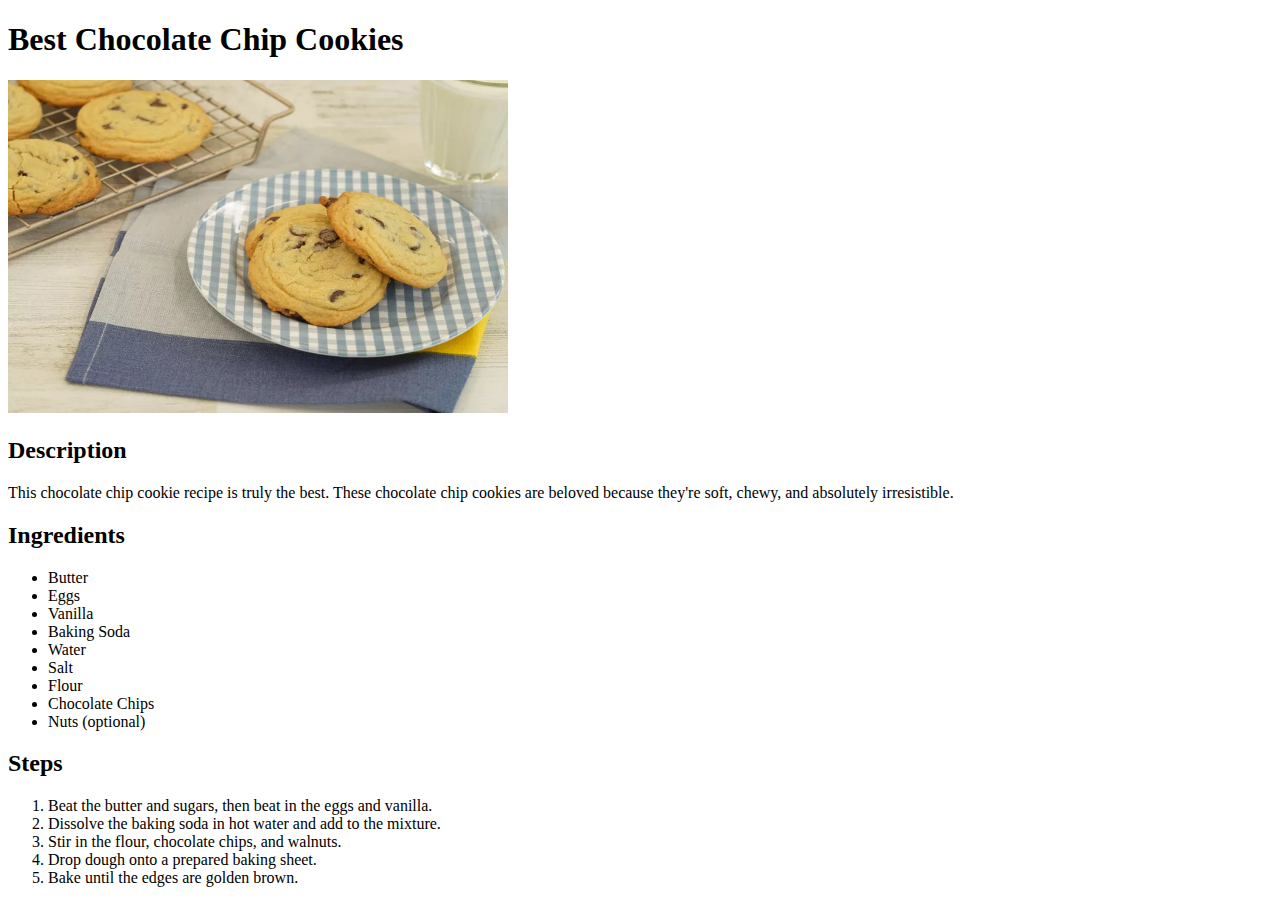
==== recipes/cookies.html @ 772672f0 "Add content to cookies.html" ====
<!DOCTYPE html>
<html lang="en">
<head>
    <meta charset="UTF-8">
    <meta name="viewport" content="width=device-width, initial-scale=1.0">
    <title>Cookies Recipe</title>
</head>
<body>
    <h1>Best Chocolate Chip Cookies</h1>
    <img src="../images/cookies.jpg" alt="pancake" height="333" width="500">
    <h2>Description</h2>
    <p>This chocolate chip cookie recipe is truly the best. These chocolate chip cookies are beloved because they're soft, chewy, and absolutely irresistible.</p>
    <h2>Ingredients</h2>
    <ul>
        <li>Butter</li>
        <li>Eggs</li>
        <li>Vanilla</li>
        <li>Baking Soda</li>
        <li>Water</li>
        <li>Salt</li>
        <li>Flour</li>
        <li>Chocolate Chips</li>
        <li>Nuts (optional)</li>
    </ul>
    <h2>Steps</h2>
    <ol>
        <li>Beat the butter and sugars, then beat in the eggs and vanilla.</li>
        <li>Dissolve the baking soda in hot water and add to the mixture.</li>
        <li>Stir in the flour, chocolate chips, and walnuts.</li>
        <li>Drop dough onto a prepared baking sheet.</li>
        <li>Bake until the edges are golden brown.</li>
    </ol>
</body>
</html>
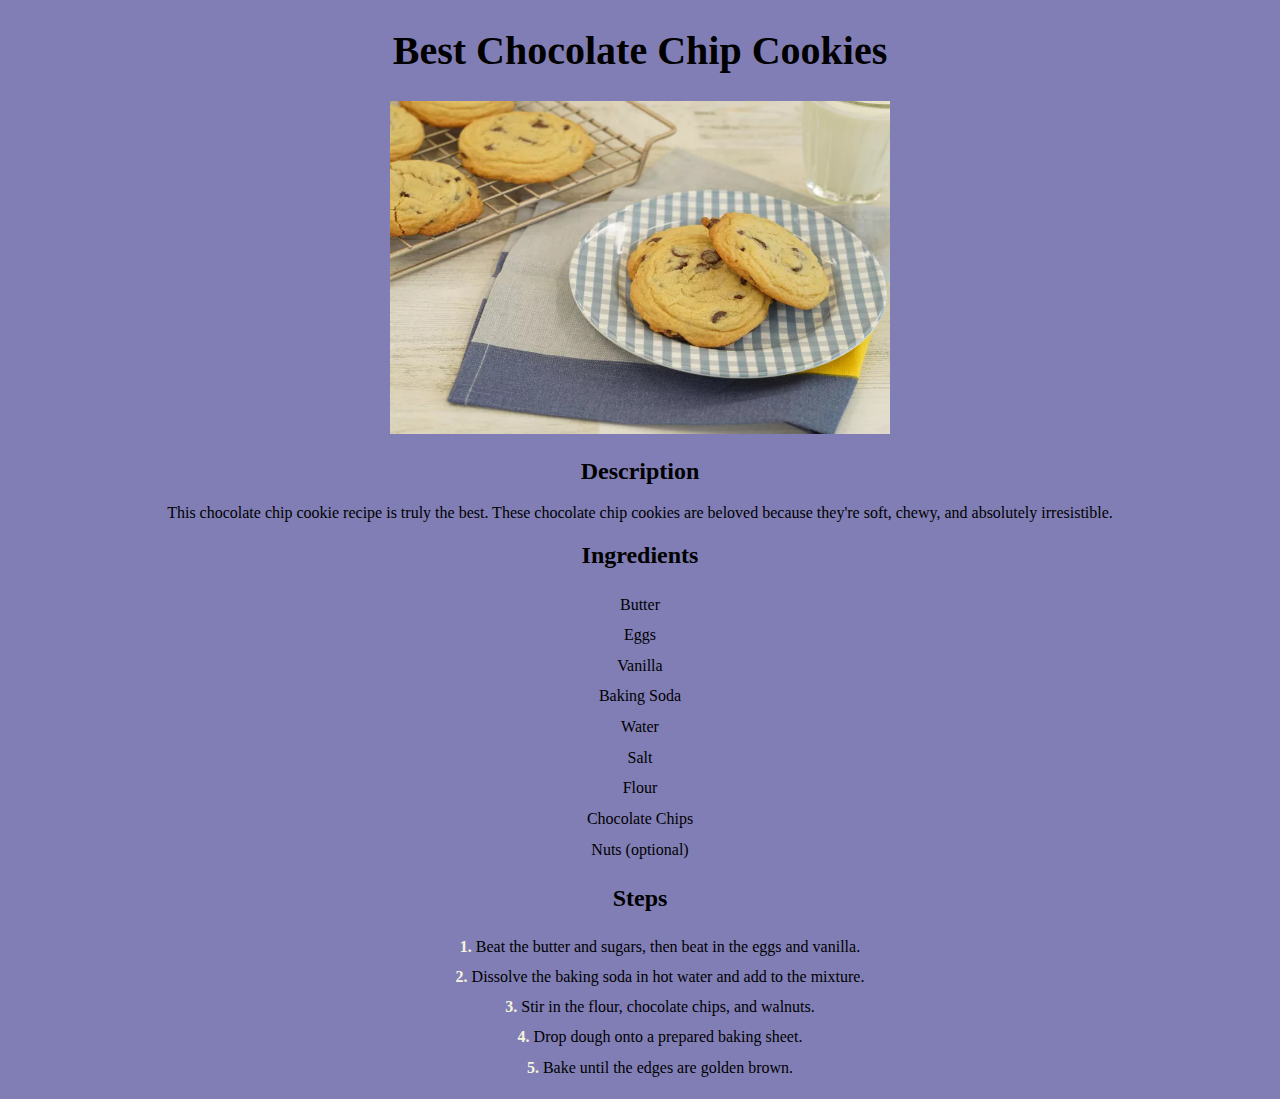
==== commit 8e194cbf: "Add lotta changes" ====
--- a/recipes/cookies.html
+++ b/recipes/cookies.html
@@ -3,11 +3,12 @@
 <head>
     <meta charset="UTF-8">
     <meta name="viewport" content="width=device-width, initial-scale=1.0">
+    <link rel="stylesheet" href="../style.css">
     <title>Cookies Recipe</title>
 </head>
 <body>
-    <h1>Best Chocolate Chip Cookies</h1>
-    <img src="../images/cookies.jpg" alt="pancake" height="333" width="500">
+    <h1 class="heading">Best Chocolate Chip Cookies</h1>
+    <img src="../images/cookies.jpg" alt="cookies" height="333" width="500">
     <h2>Description</h2>
     <p>This chocolate chip cookie recipe is truly the best. These chocolate chip cookies are beloved because they're soft, chewy, and absolutely irresistible.</p>
     <h2>Ingredients</h2>
@@ -23,12 +24,14 @@
         <li>Nuts (optional)</li>
     </ul>
     <h2>Steps</h2>
-    <ol>
-        <li>Beat the butter and sugars, then beat in the eggs and vanilla.</li>
-        <li>Dissolve the baking soda in hot water and add to the mixture.</li>
-        <li>Stir in the flour, chocolate chips, and walnuts.</li>
-        <li>Drop dough onto a prepared baking sheet.</li>
-        <li>Bake until the edges are golden brown.</li>
-    </ol>
+    <div class="ordered-list">
+        <ol>
+            <li>Beat the butter and sugars, then beat in the eggs and vanilla.</li>
+            <li>Dissolve the baking soda in hot water and add to the mixture.</li>
+            <li>Stir in the flour, chocolate chips, and walnuts.</li>
+            <li>Drop dough onto a prepared baking sheet.</li>
+            <li>Bake until the edges are golden brown.</li>
+        </ol>
+    </div>
 </body>
 </html>--- a/style.css
+++ b/style.css
@@ -0,0 +1,41 @@
+* {
+    text-align: center;
+    font-family: 'Times New Roman', Times, serif;
+}
+
+ul {
+    list-style-type: none;
+    padding: 0;
+    margin: 0;
+}
+
+.ordered-list {
+    list-style-position: inside;
+}
+
+li {
+    padding: 0.5%;
+}
+
+ol li::marker {
+    font-weight: bold;
+    color:beige;
+}
+
+a {
+    color: rgb(96, 216, 231);
+    font-size: 22px;
+}
+
+.heading {
+    font-size: 40px;
+}
+
+body {
+    background-color: rgb(129, 126, 182);
+}
+
+img {
+    height: 333;
+    width: 500;
+}